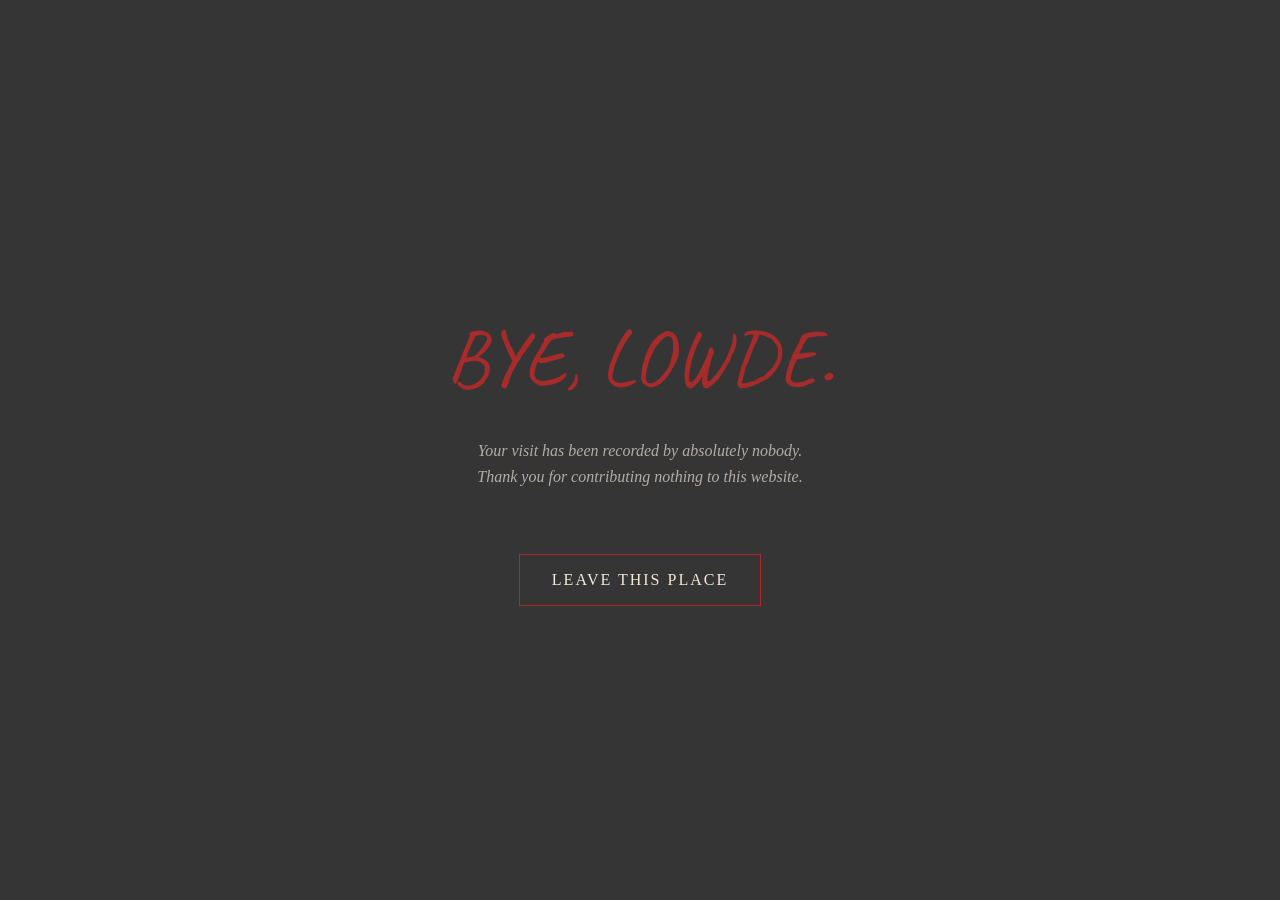
==== goodbye.html @ beee301d "all good 1" ====
<!DOCTYPE html>
<html lang="en">
<head>
    <meta charset="UTF-8">
    <meta name="viewport" content="width=device-width, initial-scale=1.0">
    <title>Goodbye | Srujan</title>
    <link href="https://fonts.googleapis.com/css2?family=Caveat:wght@600;700&family=Inter:wght@300;400;600&display=swap" rel="stylesheet">
    <link rel="stylesheet" href="style.css">
    <style>
        body {
            background-image: url('assets/images/goodbye-bg.webp');
            background-size: cover; background-position: center;
            background-color: rgba(18, 18, 18, 0.85); background-blend-mode: overlay;
            height: 100vh; display: flex; align-items: center; justify-content: center; text-align: center;
        }
        .goodbye-content { z-index: 10; padding: 2rem; max-width: 800px; }
        .goodbye-content h1 { font-family: 'Caveat', cursive; font-size: 5rem; color: #A62B2B; margin-bottom: 1rem; }
        .warning-box { display: none; margin-top: 2rem; padding: 1.5rem; border: 1px dashed #A62B2B; background: rgba(26, 26, 26, 0.8); }
    </style>
</head>
<body>
    <div id="sakura-container"></div>
    <div class="goodbye-content">
        <h1>BYE, LOWDE.</h1>
        <p class="subtitle">Your visit has been recorded by absolutely nobody.<br>Thank you for contributing nothing to this website.</p>
        <button id="leave-btn" class="vintage-btn" style="margin-top: 2rem;">LEAVE THIS PLACE</button>
        <div id="warning-box" class="warning-box">
            <p>Wait... you actually clicked it? I was hoping you'd stay and suffer with me.</p>
            <a href="index.html" class="vintage-btn mt-2" style="display: inline-block; text-decoration: none;">Take Me Back to the Misery</a>
        </div>
    </div>
    <audio id="global-audio"></audio>
    <script src="script.js"></script>
    <script>
        document.addEventListener('DOMContentLoaded', () => {
            const leaveBtn = document.getElementById('leave-btn');
            const warningBox = document.getElementById('warning-box');
            leaveBtn.addEventListener('click', () => {
                window.audioManager.play('assets/audio/audio6.mp3', leaveBtn);
                warningBox.style.display = 'block';
                leaveBtn.style.display = 'none';
            });
        });
    </script>
</body>
</html>
---- style.css ----
/* --- Variables & Reset --- */
:root {
    --bg-dark: #121212; --bg-charcoal: #1A1A1A; --text-light: #E8E0D5;
    --text-parchment: #F2EBD9; --accent-red: #A62B2B; --accent-gold: #C7A15D;
    --font-handwritten: 'Caveat', cursive; --font-serif: 'Merriweather', serif; --font-sans: 'Inter', sans-serif;
}
* { margin: 0; padding: 0; box-sizing: border-box; }

body {
    background-color: var(--bg-dark);
    background-image: url("data:image/svg+xml,%3Csvg viewBox='0 0 200 200' xmlns='http://www.w3.org/2000/svg'%3E%3Cfilter id='noiseFilter'%3E%3CfeTurbulence type='fractalNoise' baseFrequency='0.65' numOctaves='3' stitchTiles='stitch'/%3E%3C/filter%3E%3Crect width='100%25' height='100%25' filter='url(%23noiseFilter)' opacity='0.05'/%3E%3C/svg%3E");
    color: var(--text-light); font-family: var(--font-sans);
    overflow-x: hidden; line-height: 1.6; scroll-behavior: smooth;
}

h1, h2, h3 { font-weight: normal; }
.section-title { font-family: var(--font-handwritten); font-size: 3rem; color: var(--accent-gold); text-align: center; margin-bottom: 3rem; }
.subtitle { font-family: var(--font-serif); font-style: italic; color: rgba(232, 224, 213, 0.7); margin-bottom: 2rem; }

/* --- Navigation --- */
nav {
    position: fixed; top: 0; width: 100%; padding: 1rem 5%;
    display: flex; justify-content: space-between; align-items: center;
    background: rgba(18, 18, 18, 0.9); backdrop-filter: blur(10px);
    z-index: 1000; border-bottom: 1px solid rgba(232, 224, 213, 0.1);
}
.logo { font-family: var(--font-handwritten); font-size: 1.8rem; color: var(--accent-red); }
.nav-links { display: flex; list-style: none; gap: 1.5rem; }
.nav-links a { color: var(--text-light); text-decoration: none; font-size: 0.85rem; text-transform: uppercase; letter-spacing: 1px; transition: color 0.3s; }
.nav-links a:hover, .nav-links a.exit-link { color: var(--accent-red); }

.menu-toggle { display: none; cursor: pointer; flex-direction: column; gap: 5px; }
.menu-toggle span { display: block; width: 25px; height: 2px; background: var(--text-light); transition: 0.3s; }

/* --- Hero Section --- */
.hero {
    min-height: 100vh; display: flex; align-items: center; justify-content: center;
    padding: 100px 5% 50px;
    background: linear-gradient(to bottom, transparent, var(--bg-dark)), url('assets/images/hero-bg.webp');
    background-size: cover; background-position: center;
}
.hero-content { display: grid; grid-template-columns: 1fr 1fr; gap: 4rem; max-width: 1200px; align-items: center; }
.hero-image-container { position: relative; border-radius: 10px; overflow: hidden; box-shadow: 0 20px 50px rgba(0,0,0,0.5); border: 1px solid rgba(232, 224, 213, 0.2); }
.hero-image { width: 100%; height: auto; display: block; filter: sepia(0.3) contrast(1.1); }
.welcome-text { font-size: 1rem; letter-spacing: 3px; text-transform: uppercase; color: var(--accent-gold); margin-bottom: 1rem; }
.main-name { font-family: var(--font-handwritten); font-size: 5rem; line-height: 1; color: var(--text-parchment); margin-bottom: 1rem; }

.poem-box { margin-top: 2rem; padding: 1.5rem; border-left: 3px solid var(--accent-red); background: rgba(26, 26, 26, 0.7); display: flex; align-items: center; justify-content: space-between; border-radius: 4px; }
.poem { font-family: var(--font-serif); font-size: 1.1rem; font-style: italic; color: rgba(232, 224, 213, 0.9); }

/* --- Sections --- */
.section { padding: 100px 5%; }
.dark-bg { background-color: var(--bg-charcoal); }
.container { max-width: 1200px; margin: 0 auto; }
.text-center { text-align: center; }

/* --- About --- */
.about-grid { display: grid; grid-template-columns: 1fr 1fr; gap: 4rem; }
.sarcastic-list { list-style: none; margin-top: 2rem; }
.sarcastic-list li { padding: 1rem 0; border-bottom: 1px solid rgba(232, 224, 213, 0.1); font-family: var(--font-serif); }
.vintage-frame { background: rgba(232, 224, 213, 0.05); border: 1px solid rgba(232, 224, 213, 0.2); padding: 3rem; text-align: center; font-family: var(--font-handwritten); font-size: 2rem; color: var(--accent-gold); height: 100%; display: flex; align-items: center; justify-content: center; }

/* --- Talents --- */
.grid-3 { display: grid; grid-template-columns: repeat(auto-fit, minmax(300px, 1fr)); gap: 2rem; }
.card { background: rgba(232, 224, 213, 0.05); border: 1px solid rgba(232, 224, 213, 0.1); padding: 2rem; transition: transform 0.3s, border-color 0.3s; }
.card:hover { transform: translateY(-5px); border-color: var(--accent-red); }
.card h3 { color: var(--accent-red); margin-bottom: 1rem; font-family: var(--font-serif); }

/* --- Memories Gallery --- */
.gallery-grid { display: grid; grid-template-columns: repeat(auto-fit, minmax(300px, 1fr)); gap: 1.5rem; }
.gallery-item { position: relative; overflow: hidden; border: 1px solid rgba(232, 224, 213, 0.2); border-radius: 4px; }
.gallery-item img { width: 100%; height: 250px; object-fit: cover; display: block; transition: transform 0.5s; filter: sepia(0.4); }
.gallery-item:hover img { transform: scale(1.05); }
.gallery-item p { position: absolute; bottom: 0; left: 0; width: 100%; padding: 1rem; background: linear-gradient(transparent, rgba(18,18,18,0.9)); color: var(--text-parchment); font-family: var(--font-serif); font-style: italic; }

/* --- Personality --- */
.personality-card { max-width: 600px; margin: 0 auto; padding: 3rem; background: rgba(18, 18, 18, 0.8); border: 1px solid var(--accent-gold); box-shadow: inset 0 0 50px rgba(199, 161, 93, 0.1); }
.vintage-btn { background: transparent; color: var(--text-parchment); border: 1px solid var(--accent-red); padding: 1rem 2rem; font-family: var(--font-serif); font-size: 1rem; cursor: pointer; text-transform: uppercase; letter-spacing: 2px; transition: all 0.3s; }
.vintage-btn:hover { background: var(--accent-red); color: var(--text-parchment); }
.mt-2 { margin-top: 2rem; }

/* --- Full Screen Exit Video --- */
.fullscreen-video-overlay {
    position: fixed; inset: 0; background: #000; z-index: 9999;
    display: flex; align-items: center; justify-content: center;
}
.fullscreen-video { width: 100%; height: 100%; object-fit: contain; }
.close-overlay-btn {
    position: absolute; top: 20px; right: 30px; font-size: 3rem;
    background: transparent; border: none; color: var(--accent-red);
    cursor: pointer; z-index: 10000; transition: color 0.3s;
}
.close-overlay-btn:hover { color: var(--text-parchment); }
.overlay-text {
    position: absolute; bottom: 30px; left: 0; width: 100%;
    text-align: center; color: var(--accent-gold); pointer-events: none;
}

/* --- Audio Player --- */
.audio-btn { background: transparent; border: 1px solid var(--accent-gold); border-radius: 50%; width: 40px; height: 40px; display: flex; align-items: center; justify-content: center; cursor: pointer; color: var(--accent-gold); transition: all 0.3s; margin-left: 1rem; flex-shrink: 0; }
.audio-btn:hover { background: var(--accent-gold); color: var(--bg-dark); }
.audio-btn svg { width: 20px; height: 20px; }
.hidden { display: none !important; }
.audio-player { display: flex; align-items: center; justify-content: center; margin-top: 1.5rem; }
.audio-text { font-family: var(--font-serif); font-size: 0.9rem; color: var(--accent-gold); margin-left: 1rem; }

/* --- Contact --- */
.social-links { display: flex; justify-content: center; gap: 2rem; margin-top: 2rem; }
.social-icon { color: var(--text-light); text-decoration: none; font-family: var(--font-serif); border-bottom: 1px solid var(--accent-red); padding-bottom: 2px; transition: color 0.3s; }
.social-icon:hover { color: var(--accent-red); }
footer { text-align: center; padding: 2rem; border-top: 1px solid rgba(232, 224, 213, 0.1); font-size: 0.8rem; color: rgba(232, 224, 213, 0.4); }

/* --- Sakura Animation --- */
.sakura-petal { position: fixed; top: -10px; background-color: #ffb7c5; border-radius: 100% 0px 100% 0px; opacity: 0.6; pointer-events: none; z-index: 0; animation: fall linear infinite; }
@keyframes fall { 0% { transform: translateY(0) rotate(0deg) translateX(0); } 100% { transform: translateY(105vh) rotate(360deg) translateX(100px); } }

/* --- Scroll Reveal --- */
.reveal { opacity: 0; transform: translateY(30px); transition: opacity 0.8s, transform 0.8s; }
.reveal.active { opacity: 1; transform: translateY(0); }

/* --- Mobile Responsiveness --- */
@media (max-width: 900px) {
    .hero-content, .about-grid { grid-template-columns: 1fr; text-align: center; }
    .main-name { font-size: 3.5rem; }
    .poem-box { flex-direction: column; gap: 1rem; text-align: center; }
    .nav-links { position: fixed; top: 60px; right: -100%; width: 100%; height: calc(100vh - 60px); background: rgba(18, 18, 18, 0.98); flex-direction: column; align-items: center; justify-content: center; transition: right 0.4s ease; }
    .nav-links.active { right: 0; }
    .menu-toggle { display: flex; }
    body { overflow-x: hidden; }
}

@media (prefers-reduced-motion: reduce) {
    .sakura-petal { display: none; }
    .reveal { transition: none; opacity: 1; transform: none; }
    html { scroll-behavior: auto; }
}
/* --- Video Overlay Error Message --- */
.overlay-error {
    position: absolute;
    top: 50%;
    left: 50%;
    transform: translate(-50%, -50%);
    background: rgba(166, 43, 43, 0.9); /* Muted crimson */
    color: var(--text-parchment);
    padding: 2rem 3rem;
    border: 2px solid var(--text-parchment);
    border-radius: 8px;
    font-family: var(--font-serif);
    font-size: 1.2rem;
    text-align: center;
    z-index: 10001;
    box-shadow: 0 10px 30px rgba(0,0,0,0.8);
    max-width: 80%;
}
/* --- BACKGROUND MUSIC BUTTON --- */
.bgm-btn {
    background: rgba(26, 26, 26, 0.6);
    border: 1px solid var(--accent-gold);
    color: var(--accent-gold);
    border-radius: 50%;
    width: 35px;
    height: 35px;
    cursor: pointer;
    margin-left: auto;
    margin-right: 1.5rem;
    font-size: 1rem;
    display: flex;
    align-items: center;
    justify-content: center;
    transition: all 0.3s ease;
}
.bgm-btn:hover {
    background: var(--accent-gold);
    color: var(--bg-dark);
}

/* --- ABOUT SECTION REDESIGN --- */
.about-header {
    display: flex;
    justify-content: center;
    margin-bottom: 4rem;
}
.center-poem {
    width: 100%;
    max-width: 800px;
    justify-content: center;
    border-left: none;
    border-bottom: 2px solid var(--accent-red);
    border-radius: 0;
    background: rgba(18, 18, 18, 0.4);
}

/* Anime Grid */
.anime-section {
    margin-top: 2rem;
}
.anime-heading {
    font-family: var(--font-serif);
    color: var(--text-parchment);
    font-size: 1.5rem;
    margin-bottom: 2rem;
}
.anime-grid {
    display: grid;
    grid-template-columns: repeat(2, 1fr);
    gap: 1.5rem;
}

/* Anime Cards */
.anime-card {
    background: #1c1c1c;
    border-radius: 12px;
    overflow: hidden;
    box-shadow: 0 10px 30px rgba(0,0,0,0.4);
    transition: transform 0.4s ease, box-shadow 0.4s ease;
    border: 1px solid rgba(232, 224, 213, 0.05);
}
.anime-card:hover {
    transform: translateY(-8px);
    box-shadow: 0 15px 40px rgba(166, 43, 43, 0.2);
    border-color: rgba(166, 43, 43, 0.4);
}
.anime-img-wrapper {
    width: 100%;
    aspect-ratio: 3/4; /* Standard anime poster ratio */
    overflow: hidden;
}
.anime-img-wrapper img {
    width: 100%;
    height: 100%;
    object-fit: cover;
    transition: transform 0.6s ease, filter 0.6s ease;
    filter: grayscale(20%) sepia(10%);
}
.anime-card:hover .anime-img-wrapper img {
    transform: scale(1.08);
    filter: grayscale(0%) sepia(0%);
}
.anime-info {
    padding: 1.2rem;
    background: linear-gradient(to top, #151515, #1c1c1c);
}
.anime-info h4 {
    color: var(--text-parchment);
    font-size: 1.1rem;
    font-family: var(--font-sans);
    font-weight: 600;
    margin-bottom: 0.3rem;
}
.anime-info p {
    color: rgba(232, 224, 213, 0.6);
    font-size: 0.85rem;
    font-family: var(--font-serif);
    font-style: italic;
}

/* Responsive adjustments for Anime Grid */
@media (max-width: 768px) {
    .anime-grid {
        grid-template-columns: 1fr; /* 1 column on mobile */
    }
    .bgm-btn {
        margin-right: 1rem;
    }
}
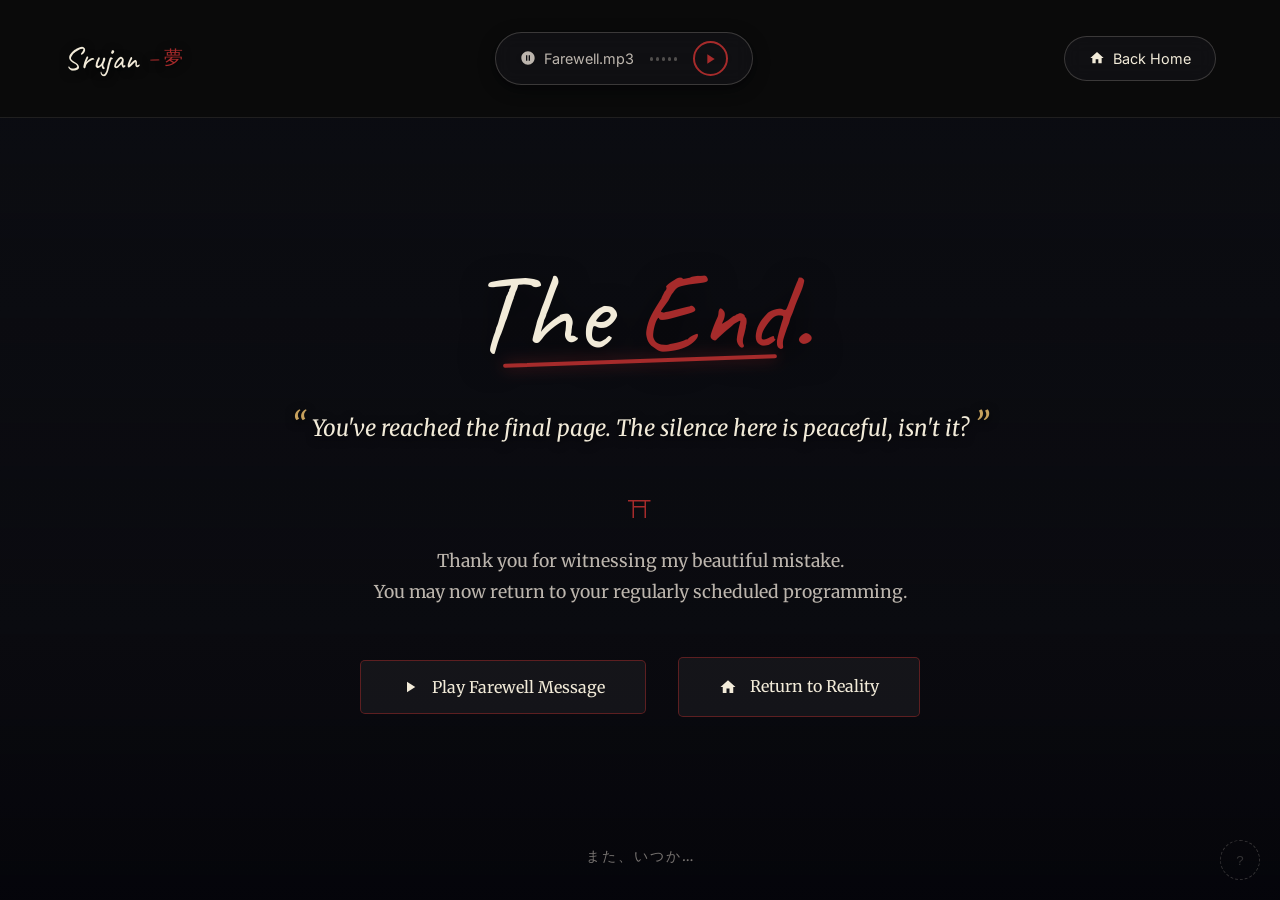
==== commit 1f0df615: "all good 2" ====
--- a/goodbye.html
+++ b/goodbye.html
@@ -3,43 +3,449 @@
 <head>
     <meta charset="UTF-8">
     <meta name="viewport" content="width=device-width, initial-scale=1.0">
-    <title>Goodbye | Srujan</title>
-    <link href="https://fonts.googleapis.com/css2?family=Caveat:wght@600;700&family=Inter:wght@300;400;600&display=swap" rel="stylesheet">
+    <title>The End | Srujan</title>
+    <link rel="preconnect" href="https://fonts.googleapis.com">
+    <link rel="preconnect" href="https://fonts.gstatic.com" crossorigin>
+    <!-- Fonts -->
+    <link href="https://fonts.googleapis.com/css2?family=Caveat:wght@600;700&family=Inter:wght@300;400;600&family=Merriweather:ital,wght@0,300;0,400;1,300&display=swap" rel="stylesheet">
     <link rel="stylesheet" href="style.css">
+    
+    <!-- PAGE SPECIFIC STYLES -->
     <style>
-        body {
-            background-image: url('assets/images/goodbye-bg.webp');
-            background-size: cover; background-position: center;
-            background-color: rgba(18, 18, 18, 0.85); background-blend-mode: overlay;
-            height: 100vh; display: flex; align-items: center; justify-content: center; text-align: center;
-        }
-        .goodbye-content { z-index: 10; padding: 2rem; max-width: 800px; }
-        .goodbye-content h1 { font-family: 'Caveat', cursive; font-size: 5rem; color: #A62B2B; margin-bottom: 1rem; }
-        .warning-box { display: none; margin-top: 2rem; padding: 1.5rem; border: 1px dashed #A62B2B; background: rgba(26, 26, 26, 0.8); }
+        /* --- Goodbye Page Layout --- */
+        .goodbye-body {
+            /* Use your landscape image here */
+            background: url('assets/images/goodbye-bg.webp') no-repeat center center/cover;
+            background-color: #0d0f14; /* Fallback dark night color */
+            height: 100vh;
+            margin: 0;
+            overflow: hidden;
+            color: var(--text-parchment);
+            display: flex;
+            flex-direction: column;
+            font-family: var(--font-sans);
+        }
+
+        /* Cinematic Dark Overlay */
+        .goodbye-body::before {
+            content: '';
+            position: absolute;
+            inset: 0;
+            background: linear-gradient(to bottom, rgba(10,10,15,0.4), rgba(10,10,15,0.8) 70%, rgba(5,5,10,0.95));
+            z-index: 1;
+            pointer-events: none;
+        }
+
+        /* --- Top Navigation --- */
+        .goodbye-nav {
+            position: relative;
+            z-index: 10;
+            display: flex;
+            justify-content: space-between;
+            align-items: center;
+            padding: 2rem 4rem;
+        }
+
+        .nav-logo {
+            font-family: var(--font-handwritten);
+            font-size: 2rem;
+            color: var(--text-parchment);
+            text-shadow: 0 2px 10px rgba(0,0,0,0.8);
+            display: flex;
+            align-items: center;
+            gap: 10px;
+        }
+        .nav-logo span { color: var(--accent-red); font-size: 1.2rem; }
+
+        /* Custom Audio Player */
+        .custom-audio-player {
+            display: flex;
+            align-items: center;
+            background: rgba(20, 20, 25, 0.6);
+            backdrop-filter: blur(10px);
+            border: 1px solid rgba(232, 224, 213, 0.2);
+            border-radius: 30px;
+            padding: 0.5rem 1.5rem;
+            gap: 1rem;
+            box-shadow: 0 4px 15px rgba(0,0,0,0.5);
+        }
+
+        .audio-info {
+            display: flex;
+            align-items: center;
+            gap: 0.5rem;
+            font-size: 0.9rem;
+            color: rgba(232, 224, 213, 0.8);
+        }
+
+        .audio-play-btn {
+            background: transparent;
+            border: 2px solid var(--accent-red);
+            color: var(--accent-red);
+            width: 35px;
+            height: 35px;
+            border-radius: 50%;
+            display: flex;
+            align-items: center;
+            justify-content: center;
+            cursor: pointer;
+            transition: all 0.3s ease;
+        }
+        .audio-play-btn:hover { background: var(--accent-red); color: white; }
+
+        /* Animated Waveform */
+        .waveform {
+            display: flex;
+            align-items: center;
+            gap: 3px;
+            height: 20px;
+        }
+        .bar {
+            width: 3px;
+            background: rgba(232, 224, 213, 0.3);
+            border-radius: 2px;
+            height: 20%;
+            transition: height 0.2s ease;
+        }
+        /* Animation triggered by JS */
+        .custom-audio-player.playing .bar {
+            animation: wave 1.2s ease-in-out infinite;
+            background: var(--accent-gold);
+        }
+        .custom-audio-player.playing .bar:nth-child(2) { animation-delay: 0.2s; }
+        .custom-audio-player.playing .bar:nth-child(3) { animation-delay: 0.4s; }
+        .custom-audio-player.playing .bar:nth-child(4) { animation-delay: 0.1s; }
+        .custom-audio-player.playing .bar:nth-child(5) { animation-delay: 0.3s; }
+
+        @keyframes wave {
+            0%, 100% { height: 20%; }
+            50% { height: 100%; }
+        }
+
+        .back-home-btn {
+            display: flex;
+            align-items: center;
+            gap: 0.5rem;
+            background: rgba(20, 20, 25, 0.6);
+            backdrop-filter: blur(10px);
+            border: 1px solid rgba(232, 224, 213, 0.2);
+            color: var(--text-parchment);
+            text-decoration: none;
+            padding: 0.6rem 1.5rem;
+            border-radius: 30px;
+            font-size: 0.9rem;
+            transition: all 0.3s ease;
+        }
+        .back-home-btn:hover { background: rgba(232, 224, 213, 0.1); border-color: var(--accent-gold); }
+
+        /* --- Main Content --- */
+        .goodbye-main {
+            position: relative;
+            z-index: 10;
+            flex: 1;
+            display: flex;
+            flex-direction: column;
+            align-items: center;
+            justify-content: center;
+            text-align: center;
+            padding: 0 20px;
+            margin-top: -5vh; /* Slight optical adjustment */
+        }
+
+        .main-title {
+            font-family: var(--font-handwritten);
+            font-size: 7rem;
+            line-height: 1;
+            margin-bottom: 2rem;
+            position: relative;
+            text-shadow: 0 10px 30px rgba(0,0,0,0.8);
+        }
+        .main-title .white { color: var(--text-parchment); }
+        .main-title .red { color: var(--accent-red); }
+        
+        /* Red stroke underline */
+        .main-title::after {
+            content: '';
+            position: absolute;
+            bottom: 5px;
+            left: 10%;
+            width: 80%;
+            height: 4px;
+            background: var(--accent-red);
+            border-radius: 2px;
+            transform: rotate(-2deg);
+            box-shadow: 0 0 15px rgba(166, 43, 43, 0.6);
+        }
+
+        .quote-text {
+            font-family: var(--font-serif);
+            font-size: 1.4rem;
+            color: var(--text-parchment);
+            max-width: 800px;
+            line-height: 1.6;
+            margin-bottom: 1.5rem;
+            font-style: italic;
+            text-shadow: 0 2px 10px rgba(0,0,0,0.9);
+        }
+
+        .torii-divider {
+            color: var(--accent-red);
+            font-size: 1.5rem;
+            margin: 1rem 0;
+            opacity: 0.8;
+        }
+
+        .sub-message {
+            font-family: var(--font-serif);
+            font-size: 1.1rem;
+            color: rgba(232, 224, 213, 0.8);
+            max-width: 700px;
+            line-height: 1.8;
+            margin-bottom: 3rem;
+        }
+
+        /* --- Buttons --- */
+        .action-buttons {
+            display: flex;
+            gap: 2rem;
+            align-items: center;
+        }
+
+        .cinematic-btn {
+            background: rgba(26, 26, 30, 0.7);
+            border: 1px solid rgba(166, 43, 43, 0.5);
+            color: var(--text-parchment);
+            padding: 1rem 2.5rem;
+            border-radius: 5px;
+            font-family: var(--font-serif);
+            font-size: 1rem;
+            cursor: pointer;
+            text-decoration: none;
+            display: flex;
+            align-items: center;
+            gap: 0.8rem;
+            transition: all 0.4s cubic-bezier(0.175, 0.885, 0.32, 1.275);
+            position: relative;
+            overflow: hidden;
+        }
+        
+        /* Glow effect on hover */
+        .cinematic-btn::before {
+            content: '';
+            position: absolute;
+            inset: 0;
+            background: linear-gradient(45deg, transparent, rgba(166, 43, 43, 0.3), transparent);
+            transform: translateX(-100%);
+            transition: transform 0.5s ease;
+        }
+        .cinematic-btn:hover { 
+            border-color: var(--accent-red); 
+            box-shadow: 0 0 20px rgba(166, 43, 43, 0.4);
+            transform: translateY(-2px);
+        }
+        .cinematic-btn:hover::before { transform: translateX(100%); }
+
+        .bottom-text {
+            position: absolute;
+            bottom: 2rem;
+            font-family: var(--font-serif);
+            font-size: 0.9rem;
+            color: rgba(232, 224, 213, 0.5);
+            letter-spacing: 2px;
+            z-index: 10;
+        }
+
+        /* Secret Button remains fixed */
+        .secret-corner-btn { position: fixed; bottom: 20px; right: 20px; width: 40px; height: 40px; border-radius: 50%; background: transparent; border: 1px dashed rgba(232, 224, 213, 0.2); color: rgba(232, 224, 213, 0.2); cursor: pointer; z-index: 100; transition: all 0.3s; }
+        .secret-corner-btn:hover { color: var(--accent-red); border-color: var(--accent-red); transform: scale(1.1) rotate(10deg); }
+
+        /* --- Animations & Parallax --- */
+        .fade-up { opacity: 0; transform: translateY(30px); animation: fadeUpAnim 1s forwards; }
+        .delay-1 { animation-delay: 0.5s; }
+        .delay-2 { animation-delay: 1s; }
+        .delay-3 { animation-delay: 1.5s; }
+        .delay-4 { animation-delay: 2s; }
+
+        @keyframes fadeUpAnim {
+            to { opacity: 1; transform: translateY(0); }
+        }
+
+        /* Mobile Responsiveness */
+        @media (max-width: 768px) {
+            .goodbye-nav { padding: 1rem; flex-direction: column; gap: 1rem; }
+            .nav-logo { font-size: 1.5rem; }
+            .custom-audio-player { width: 100%; justify-content: space-between; }
+            .back-home-btn { display: none; /* Hide on mobile to save space, or put in hamburger */ }
+            
+            .main-title { font-size: 4.5rem; }
+            .quote-text { font-size: 1.1rem; }
+            .sub-message { font-size: 0.95rem; }
+            
+            .action-buttons { flex-direction: column; width: 100%; gap: 1rem; }
+            .cinematic-btn { width: 100%; justify-content: center; }
+        }
     </style>
 </head>
-<body>
+<body class="goodbye-body">
+
     <div id="sakura-container"></div>
-    <div class="goodbye-content">
-        <h1>BYE, LOWDE.</h1>
-        <p class="subtitle">Your visit has been recorded by absolutely nobody.<br>Thank you for contributing nothing to this website.</p>
-        <button id="leave-btn" class="vintage-btn" style="margin-top: 2rem;">LEAVE THIS PLACE</button>
-        <div id="warning-box" class="warning-box">
-            <p>Wait... you actually clicked it? I was hoping you'd stay and suffer with me.</p>
-            <a href="index.html" class="vintage-btn mt-2" style="display: inline-block; text-decoration: none;">Take Me Back to the Misery</a>
+
+    <!-- SECRET VIDEO OVERLAY -->
+    <div id="video-overlay" class="fullscreen-video-overlay hidden">
+        <button id="close-video-overlay" class="close-overlay-btn">&times;</button>
+        <video id="fullscreen-video" class="fullscreen-video" playsinline></video>
+    </div>
+
+    <!-- TOP NAVIGATION -->
+    <nav class="goodbye-nav">
+        <div class="nav-logo">Srujan <span>— 夢</span></div>
+        
+        <!-- Custom Audio Player -->
+        <div class="custom-audio-player" id="audio-player-ui">
+            <div class="audio-info">
+                <svg width="16" height="16" viewBox="0 0 24 24" fill="currentColor"><path d="M12 2C6.48 2 2 6.48 2 12s4.48 10 10 10 10-4.48 10-10S17.52 2 12 2zm-1 14H9V8h2v8zm4 0h-2V8h2v8z"/></svg>
+                <span>Farewell.mp3</span>
+            </div>
+            <div class="waveform">
+                <div class="bar"></div><div class="bar"></div><div class="bar"></div><div class="bar"></div><div class="bar"></div>
+            </div>
+            <button class="audio-play-btn" id="custom-play-btn">
+                <svg class="icon-play" viewBox="0 0 24 24" fill="currentColor" width="16" height="16"><path d="M8 5v14l11-7z"/></svg>
+                <svg class="icon-pause hidden" viewBox="0 0 24 24" fill="currentColor" width="16" height="16"><path d="M6 19h4V5H6v14zm8-14v14h4V5h-4z"/></svg>
+            </button>
         </div>
-    </div>
+
+        <a href="index.html" class="back-home-btn">
+            <svg width="16" height="16" viewBox="0 0 24 24" fill="currentColor"><path d="M10 20v-6h4v6h5v-8h3L12 3 2 12h3v8z"/></svg>
+            Back Home
+        </a>
+    </nav>
+
+    <!-- MAIN CONTENT -->
+    <main class="goodbye-main">
+        <h1 class="main-title fade-up"><span class="white">The</span> <span class="red">End.</span></h1>
+        
+        <p class="quote-text fade-up delay-1">
+            <span style="font-size: 2rem; color: var(--accent-gold);">“</span> 
+            You've reached the final page. The silence here is peaceful, isn't it? 
+            <span style="font-size: 2rem; color: var(--accent-gold);">”</span>
+        </p>
+
+        <div class="torii-divider fade-up delay-2">⛩</div>
+
+        <p class="sub-message fade-up delay-2">
+            Thank you for witnessing my beautiful mistake.<br>You may now return to your regularly scheduled programming.
+        </p>
+
+        <div class="action-buttons fade-up delay-3">
+            <button id="play-farewell" class="cinematic-btn">
+                <svg width="18" height="18" viewBox="0 0 24 24" fill="currentColor"><path d="M8 5v14l11-7z"/></svg>
+                Play Farewell Message
+            </button>
+            <a href="index.html" class="cinematic-btn">
+                <svg width="18" height="18" viewBox="0 0 24 24" fill="currentColor"><path d="M10 20v-6h4v6h5v-8h3L12 3 2 12h3v8z"/></svg>
+                Return to Reality
+            </a>
+        </div>
+    </main>
+
+    <p class="bottom-text fade-up delay-4">また、いつか…</p>
+    
+    <button id="secret-btn" class="secret-corner-btn" title="Do not click this.">?</button>
+
     <audio id="global-audio"></audio>
-    <script src="script.js"></script>
+    
+    <!-- Page Specific Logic -->
     <script>
         document.addEventListener('DOMContentLoaded', () => {
-            const leaveBtn = document.getElementById('leave-btn');
-            const warningBox = document.getElementById('warning-box');
-            leaveBtn.addEventListener('click', () => {
-                window.audioManager.play('assets/audio/audio6.mp3', leaveBtn);
-                warningBox.style.display = 'block';
-                leaveBtn.style.display = 'none';
+            // 1. Audio Player Logic
+            const playBtn = document.getElementById('play-farewell');
+            const customPlayBtn = document.getElementById('custom-play-btn');
+            const audioPlayerUI = document.getElementById('audio-player-ui');
+            const globalAudio = document.getElementById('global-audio');
+            const audioSrc = 'assets/audio/goodbye.mp3';
+
+            function toggleAudio() {
+                if (globalAudio.paused) {
+                    globalAudio.src = audioSrc;
+                    globalAudio.play().then(() => {
+                        audioPlayerUI.classList.add('playing');
+                        updateIcons(true);
+                    }).catch(err => {
+                        console.warn("Audio file missing or blocked:", err);
+                        alert("Farewell audio is missing. Imagine a sad violin playing instead.");
+                    });
+                } else {
+                    globalAudio.pause();
+                    audioPlayerUI.classList.remove('playing');
+                    updateIcons(false);
+                }
+            }
+
+            function updateIcons(isPlaying) {
+                const playIcons = document.querySelectorAll('.icon-play');
+                const pauseIcons = document.querySelectorAll('.icon-pause');
+                
+                playIcons.forEach(icon => icon.classList.toggle('hidden', isPlaying));
+                pauseIcons.forEach(icon => icon.classList.toggle('hidden', !isPlaying));
+            }
+
+            // Attach to both buttons
+            if(playBtn) playBtn.addEventListener('click', toggleAudio);
+            if(customPlayBtn) customPlayBtn.addEventListener('click', toggleAudio);
+
+            // Reset UI when audio ends
+            globalAudio.addEventListener('ended', () => {
+                audioPlayerUI.classList.remove('playing');
+                updateIcons(false);
             });
+
+            // 2. Secret Video Button Logic
+            const secretBtn = document.getElementById('secret-btn');
+            const videoOverlay = document.getElementById('video-overlay');
+            const fullscreenVideo = document.getElementById('fullscreen-video');
+            const closeVideoBtn = document.getElementById('close-video-overlay');
+
+            if (secretBtn) {
+                secretBtn.addEventListener('click', () => {
+                    videoOverlay.classList.remove('hidden');
+                    fullscreenVideo.src = 'assets/videos/video_secret.mp4';
+                    fullscreenVideo.controls = false; // NO CONTROLS as requested
+                    fullscreenVideo.currentTime = 0;
+                    fullscreenVideo.play().catch(e => {
+                        console.warn("Secret video missing:", e);
+                        videoOverlay.classList.add('hidden');
+                    });
+                });
+            }
+
+            if (closeVideoBtn) {
+                closeVideoBtn.addEventListener('click', () => {
+                    videoOverlay.classList.add('hidden');
+                    fullscreenVideo.pause();
+                });
+            }
+
+            // 3. Generate Sakura Petals
+            const container = document.getElementById('sakura-container');
+            if (container && !window.matchMedia('(prefers-reduced-motion: reduce)').matches) {
+                const petalCount = window.innerWidth < 768 ? 15 : 30;
+                for (let i = 0; i < petalCount; i++) {
+                    const petal = document.createElement('div');
+                    petal.classList.add('sakura-petal');
+                    const size = Math.random() * 12 + 6;
+                    petal.style.width = `${size}px`;
+                    petal.style.height = `${size}px`;
+                    petal.style.left = `${Math.random() * 100}vw`;
+                    petal.style.animationDuration = `${Math.random() * 8 + 6}s`;
+                    petal.style.animationDelay = `-${Math.random() * 10}s`;
+                    petal.style.transform = `rotate(${Math.random() * 360}deg)`;
+                    petal.style.animationName = 'fall';
+                    petal.style.animationTimingFunction = 'linear';
+                    petal.style.animationIterationCount = 'infinite';
+                    container.appendChild(petal);
+                }
+            }
         });
     </script>
 </body>
--- a/style.css
+++ b/style.css
@@ -1,6 +1,6 @@
 /* --- Variables & Reset --- */
 :root {
-    --bg-dark: #121212; --bg-charcoal: #1A1A1A; --text-light: #E8E0D5;
+    --bg-dark: #0a0a0a; --bg-charcoal: #141414; --text-light: #E8E0D5;
     --text-parchment: #F2EBD9; --accent-red: #A62B2B; --accent-gold: #C7A15D;
     --font-handwritten: 'Caveat', cursive; --font-serif: 'Merriweather', serif; --font-sans: 'Inter', sans-serif;
 }
@@ -14,39 +14,59 @@
 }
 
 h1, h2, h3 { font-weight: normal; }
-.section-title { font-family: var(--font-handwritten); font-size: 3rem; color: var(--accent-gold); text-align: center; margin-bottom: 3rem; }
-.subtitle { font-family: var(--font-serif); font-style: italic; color: rgba(232, 224, 213, 0.7); margin-bottom: 2rem; }
+.section-title { font-family: var(--font-handwritten); font-size: 3rem; color: var(--accent-gold); text-align: center; margin-bottom: 2rem; }
+.sub-heading { font-family: var(--font-sans); font-size: 1.2rem; color: var(--accent-red); text-transform: uppercase; letter-spacing: 3px; margin-bottom: 1.5rem; font-weight: 600; }
+.subtitle { font-family: var(--font-serif); font-style: italic; color: rgba(232, 224, 213, 0.7); margin-bottom: 2rem; font-size: 1.1rem; }
+.mt-4 { margin-top: 4rem; }
 
 /* --- Navigation --- */
-nav {
-    position: fixed; top: 0; width: 100%; padding: 1rem 5%;
-    display: flex; justify-content: space-between; align-items: center;
-    background: rgba(18, 18, 18, 0.9); backdrop-filter: blur(10px);
-    z-index: 1000; border-bottom: 1px solid rgba(232, 224, 213, 0.1);
-}
+nav { position: fixed; top: 0; width: 100%; padding: 1rem 5%; display: flex; justify-content: space-between; align-items: center; background: rgba(10, 10, 10, 0.9); backdrop-filter: blur(15px); z-index: 1000; border-bottom: 1px solid rgba(232, 224, 213, 0.1); }
 .logo { font-family: var(--font-handwritten); font-size: 1.8rem; color: var(--accent-red); }
-.nav-links { display: flex; list-style: none; gap: 1.5rem; }
+.nav-links { display: flex; list-style: none; gap: 1.5rem; align-items: center; }
 .nav-links a { color: var(--text-light); text-decoration: none; font-size: 0.85rem; text-transform: uppercase; letter-spacing: 1px; transition: color 0.3s; }
 .nav-links a:hover, .nav-links a.exit-link { color: var(--accent-red); }
+.exit-nav-item { display: flex; align-items: center; gap: 0.5rem; }
 
 .menu-toggle { display: none; cursor: pointer; flex-direction: column; gap: 5px; }
 .menu-toggle span { display: block; width: 25px; height: 2px; background: var(--text-light); transition: 0.3s; }
 
+/* BGM Toggle */
+.bgm-btn { background: rgba(26, 26, 26, 0.6); border: 1px solid var(--accent-gold); color: var(--accent-gold); border-radius: 50%; width: 35px; height: 35px; cursor: pointer; margin-left: auto; margin-right: 1.5rem; font-size: 1rem; display: flex; align-items: center; justify-content: center; transition: all 0.3s; z-index: 10;}
+.bgm-btn:hover { background: var(--accent-gold); color: var(--bg-dark); }
+
+/* --- Advanced Animations --- */
+@keyframes float {
+    0% { transform: translateY(0px); }
+    50% { transform: translateY(-10px); }
+    100% { transform: translateY(0px); }
+}
+.float-anim { animation: float 6s ease-in-out infinite; }
+
+@keyframes shimmer {
+    0% { background-position: -200% center; }
+    100% { background-position: 200% center; }
+}
+.shimmer-text {
+    background: linear-gradient(90deg, var(--text-parchment) 0%, var(--accent-gold) 50%, var(--text-parchment) 100%);
+    background-size: 200% auto;
+    color: transparent;
+    -webkit-background-clip: text;
+    background-clip: text;
+    animation: shimmer 5s linear infinite;
+}
+
 /* --- Hero Section --- */
-.hero {
-    min-height: 100vh; display: flex; align-items: center; justify-content: center;
-    padding: 100px 5% 50px;
-    background: linear-gradient(to bottom, transparent, var(--bg-dark)), url('assets/images/hero-bg.webp');
-    background-size: cover; background-position: center;
-}
-.hero-content { display: grid; grid-template-columns: 1fr 1fr; gap: 4rem; max-width: 1200px; align-items: center; }
-.hero-image-container { position: relative; border-radius: 10px; overflow: hidden; box-shadow: 0 20px 50px rgba(0,0,0,0.5); border: 1px solid rgba(232, 224, 213, 0.2); }
-.hero-image { width: 100%; height: auto; display: block; filter: sepia(0.3) contrast(1.1); }
-.welcome-text { font-size: 1rem; letter-spacing: 3px; text-transform: uppercase; color: var(--accent-gold); margin-bottom: 1rem; }
-.main-name { font-family: var(--font-handwritten); font-size: 5rem; line-height: 1; color: var(--text-parchment); margin-bottom: 1rem; }
+.hero { min-height: 100vh; display: flex; align-items: center; justify-content: center; padding: 120px 5% 50px; background: linear-gradient(to bottom, rgba(10,10,10,0.8), var(--bg-dark)), url('assets/images/hero-bg.webp'); background-size: cover; background-position: center; position: relative; }
+.hero-content { display: grid; grid-template-columns: 1fr 1fr; gap: 4rem; max-width: 1200px; align-items: center; z-index: 2; }
+.hero-image-container { position: relative; border-radius: 15px; overflow: hidden; box-shadow: 0 20px 50px rgba(0,0,0,0.8); border: 1px solid rgba(199, 161, 93, 0.3); cursor: pointer; aspect-ratio: 4/5; max-width: 400px; margin: 0 auto;}
+.hero-image { width: 100%; height: 100%; object-fit: cover; transition: transform 0.5s ease; filter: sepia(0.2) contrast(1.1); }
+.hero-image-container:hover .hero-image { transform: scale(1.05); }
+.image-overlay-glow { position: absolute; inset: 0; box-shadow: inset 0 0 50px rgba(166, 43, 43, 0.3); pointer-events: none; }
+.welcome-text { font-size: 0.9rem; letter-spacing: 4px; text-transform: uppercase; color: var(--accent-gold); margin-bottom: 1rem; font-weight: 600; }
+.main-name { font-family: var(--font-handwritten); font-size: 5rem; line-height: 1; margin-bottom: 1rem; }
 
-.poem-box { margin-top: 2rem; padding: 1.5rem; border-left: 3px solid var(--accent-red); background: rgba(26, 26, 26, 0.7); display: flex; align-items: center; justify-content: space-between; border-radius: 4px; }
-.poem { font-family: var(--font-serif); font-size: 1.1rem; font-style: italic; color: rgba(232, 224, 213, 0.9); }
+.cinematic-quote-box { margin-top: 2rem; padding: 2rem; background: linear-gradient(135deg, rgba(26,26,26,0.9), rgba(10,10,10,0.9)); border-left: 3px solid var(--accent-red); border-radius: 4px; box-shadow: 0 10px 30px rgba(0,0,0,0.5); display: flex; align-items: center; justify-content: space-between; gap: 1.5rem; }
+.quote-text { font-family: var(--font-serif); font-size: 1.2rem; font-style: italic; color: var(--text-parchment); line-height: 1.8; }
 
 /* --- Sections --- */
 .section { padding: 100px 5%; }
@@ -54,212 +74,96 @@
 .container { max-width: 1200px; margin: 0 auto; }
 .text-center { text-align: center; }
 
-/* --- About --- */
-.about-grid { display: grid; grid-template-columns: 1fr 1fr; gap: 4rem; }
-.sarcastic-list { list-style: none; margin-top: 2rem; }
-.sarcastic-list li { padding: 1rem 0; border-bottom: 1px solid rgba(232, 224, 213, 0.1); font-family: var(--font-serif); }
-.vintage-frame { background: rgba(232, 224, 213, 0.05); border: 1px solid rgba(232, 224, 213, 0.2); padding: 3rem; text-align: center; font-family: var(--font-handwritten); font-size: 2rem; color: var(--accent-gold); height: 100%; display: flex; align-items: center; justify-content: center; }
+/* --- About / Rumors --- */
+.about-header { display: flex; justify-content: center; margin-bottom: 2rem; }
+.center-poem { width: 100%; max-width: 800px; justify-content: center; border-left: none; border-bottom: 2px solid var(--accent-red); border-radius: 0; background: rgba(10, 10, 10, 0.6); padding: 2rem; display: flex; align-items: center; gap: 2rem;}
+.poem { font-family: var(--font-serif); font-size: 1.2rem; font-style: italic; color: rgba(232, 224, 213, 0.9); text-align: center; }
 
-/* --- Talents --- */
-.grid-3 { display: grid; grid-template-columns: repeat(auto-fit, minmax(300px, 1fr)); gap: 2rem; }
-.card { background: rgba(232, 224, 213, 0.05); border: 1px solid rgba(232, 224, 213, 0.1); padding: 2rem; transition: transform 0.3s, border-color 0.3s; }
-.card:hover { transform: translateY(-5px); border-color: var(--accent-red); }
-.card h3 { color: var(--accent-red); margin-bottom: 1rem; font-family: var(--font-serif); }
-
-/* --- Memories Gallery --- */
-.gallery-grid { display: grid; grid-template-columns: repeat(auto-fit, minmax(300px, 1fr)); gap: 1.5rem; }
-.gallery-item { position: relative; overflow: hidden; border: 1px solid rgba(232, 224, 213, 0.2); border-radius: 4px; }
-.gallery-item img { width: 100%; height: 250px; object-fit: cover; display: block; transition: transform 0.5s; filter: sepia(0.4); }
-.gallery-item:hover img { transform: scale(1.05); }
-.gallery-item p { position: absolute; bottom: 0; left: 0; width: 100%; padding: 1rem; background: linear-gradient(transparent, rgba(18,18,18,0.9)); color: var(--text-parchment); font-family: var(--font-serif); font-style: italic; }
+/* --- Anime Collection --- */
+.anime-collection { margin-top: 1rem; }
+.anime-grid { display: grid; grid-template-columns: repeat(4, 1fr); gap: 1.5rem; }
+.anime-card { background: #1c1c1c; border-radius: 8px; overflow: hidden; transition: transform 0.4s ease, box-shadow 0.4s ease; border: 1px solid rgba(232, 224, 213, 0.05); text-align: center; cursor: pointer; position: relative; }
+.anime-card:hover { transform: translateY(-8px); box-shadow: 0 15px 30px rgba(166, 43, 43, 0.3); border-color: rgba(166, 43, 43, 0.6); }
+.anime-img-wrapper { width: 100%; aspect-ratio: 3/4; overflow: hidden; position: relative; }
+.anime-img-wrapper img { width: 100%; height: 100%; object-fit: cover; transition: transform 0.6s ease, filter 0.6s ease; filter: grayscale(40%) sepia(20%); }
+.anime-card:hover .anime-img-wrapper img { transform: scale(1.08); filter: grayscale(0%) sepia(0%); }
+.anime-hover-overlay { position: absolute; inset: 0; background: rgba(10,10,10,0.7); display: flex; align-items: center; justify-content: center; opacity: 0; transition: opacity 0.3s; color: var(--accent-gold); font-size: 0.9rem; letter-spacing: 1px; text-transform: uppercase; }
+.anime-card:hover .anime-hover-overlay { opacity: 1; }
+.anime-card h4 { padding: 1rem 0.5rem; color: var(--text-parchment); font-size: 0.95rem; font-family: var(--font-sans); font-weight: 600; }
 
 /* --- Personality --- */
-.personality-card { max-width: 600px; margin: 0 auto; padding: 3rem; background: rgba(18, 18, 18, 0.8); border: 1px solid var(--accent-gold); box-shadow: inset 0 0 50px rgba(199, 161, 93, 0.1); }
+.personality-card { max-width: 600px; margin: 0 auto; padding: 3rem; background: rgba(10, 10, 10, 0.8); border: 1px solid var(--accent-gold); box-shadow: inset 0 0 50px rgba(199, 161, 93, 0.1); }
 .vintage-btn { background: transparent; color: var(--text-parchment); border: 1px solid var(--accent-red); padding: 1rem 2rem; font-family: var(--font-serif); font-size: 1rem; cursor: pointer; text-transform: uppercase; letter-spacing: 2px; transition: all 0.3s; }
 .vintage-btn:hover { background: var(--accent-red); color: var(--text-parchment); }
 .mt-2 { margin-top: 2rem; }
 
-/* --- Full Screen Exit Video --- */
-.fullscreen-video-overlay {
-    position: fixed; inset: 0; background: #000; z-index: 9999;
-    display: flex; align-items: center; justify-content: center;
-}
-.fullscreen-video { width: 100%; height: 100%; object-fit: contain; }
-.close-overlay-btn {
-    position: absolute; top: 20px; right: 30px; font-size: 3rem;
-    background: transparent; border: none; color: var(--accent-red);
-    cursor: pointer; z-index: 10000; transition: color 0.3s;
-}
-.close-overlay-btn:hover { color: var(--text-parchment); }
-.overlay-text {
-    position: absolute; bottom: 30px; left: 0; width: 100%;
-    text-align: center; color: var(--accent-gold); pointer-events: none;
-}
-
 /* --- Audio Player --- */
-.audio-btn { background: transparent; border: 1px solid var(--accent-gold); border-radius: 50%; width: 40px; height: 40px; display: flex; align-items: center; justify-content: center; cursor: pointer; color: var(--accent-gold); transition: all 0.3s; margin-left: 1rem; flex-shrink: 0; }
+.audio-btn { background: transparent; border: 1px solid var(--accent-gold); border-radius: 50%; width: 40px; height: 40px; display: flex; align-items: center; justify-content: center; cursor: pointer; color: var(--accent-gold); transition: all 0.3s; flex-shrink: 0; }
 .audio-btn:hover { background: var(--accent-gold); color: var(--bg-dark); }
 .audio-btn svg { width: 20px; height: 20px; }
+.audio-btn-small { background: transparent; border: none; color: var(--accent-gold); cursor: pointer; display: flex; align-items: center; }
+.audio-btn-small svg { width: 18px; height: 18px; }
+.audio-btn-small:hover { color: var(--accent-red); }
 .hidden { display: none !important; }
-.audio-player { display: flex; align-items: center; justify-content: center; margin-top: 1.5rem; }
-.audio-text { font-family: var(--font-serif); font-size: 0.9rem; color: var(--accent-gold); margin-left: 1rem; }
+.audio-player { display: flex; align-items: center; justify-content: center; margin-top: 1.5rem; gap: 1rem; }
+.audio-text { font-family: var(--font-serif); font-size: 0.9rem; color: var(--accent-gold); }
 
 /* --- Contact --- */
 .social-links { display: flex; justify-content: center; gap: 2rem; margin-top: 2rem; }
-.social-icon { color: var(--text-light); text-decoration: none; font-family: var(--font-serif); border-bottom: 1px solid var(--accent-red); padding-bottom: 2px; transition: color 0.3s; }
+.social-icon { color: var(--text-light); text-decoration: none; font-family: var(--font-serif); border-bottom: 1px solid var(--accent-red); padding-bottom: 2px; transition: color 0.3s; font-size: 1.2rem;}
 .social-icon:hover { color: var(--accent-red); }
 footer { text-align: center; padding: 2rem; border-top: 1px solid rgba(232, 224, 213, 0.1); font-size: 0.8rem; color: rgba(232, 224, 213, 0.4); }
 
+/* --- Fullscreen Video Overlay --- */
+.fullscreen-video-overlay { position: fixed; inset: 0; background: #000; z-index: 9999; display: flex; align-items: center; justify-content: center; }
+.fullscreen-video { width: 100%; height: 100%; object-fit: contain; }
+.close-overlay-btn { position: absolute; top: 20px; right: 30px; font-size: 3rem; background: transparent; border: none; color: var(--accent-red); cursor: pointer; z-index: 10000; transition: color 0.3s; }
+.close-overlay-btn:hover { color: var(--text-parchment); }
+
 /* --- Sakura Animation --- */
-.sakura-petal { position: fixed; top: -10px; background-color: #ffb7c5; border-radius: 100% 0px 100% 0px; opacity: 0.6; pointer-events: none; z-index: 0; animation: fall linear infinite; }
-@keyframes fall { 0% { transform: translateY(0) rotate(0deg) translateX(0); } 100% { transform: translateY(105vh) rotate(360deg) translateX(100px); } }
+.sakura-petal { position: fixed; top: -20px; background-color: #ffb7c5; border-radius: 100% 0px 100% 0px; opacity: 0.7; pointer-events: none; z-index: 0; box-shadow: 0 0 5px rgba(255, 183, 197, 0.4); }
+@keyframes fall { 0% { transform: translateY(0) rotate(0deg) translateX(0); opacity: 0; } 10% { opacity: 0.8; } 90% { opacity: 0.8; } 100% { transform: translateY(105vh) rotate(720deg) translateX(150px); opacity: 0; } }
 
 /* --- Scroll Reveal --- */
 .reveal { opacity: 0; transform: translateY(30px); transition: opacity 0.8s, transform 0.8s; }
 .reveal.active { opacity: 1; transform: translateY(0); }
 
-/* --- Mobile Responsiveness --- */
+/* --- Goodbye Page Specifics --- */
+.goodbye-body { background-image: url('assets/images/goodbye-bg.webp'); background-size: cover; background-position: center; background-color: rgba(10, 10, 10, 0.85); background-blend-mode: multiply; height: 100vh; display: flex; align-items: center; justify-content: center; text-align: center; overflow: hidden; }
+.farewell-container { z-index: 10; padding: 3rem; max-width: 800px; background: linear-gradient(to bottom, rgba(20,20,20,0.8), rgba(10,10,10,0.9)); border: 1px solid rgba(232, 224, 213, 0.15); border-radius: 10px; box-shadow: 0 20px 50px rgba(0,0,0,0.8); backdrop-filter: blur(5px); animation: fadeIn 1.5s ease-out; }
+@keyframes fadeIn { from { opacity: 0; transform: translateY(20px); } to { opacity: 1; transform: translateY(0); } }
+.farewell-title { font-family: var(--font-handwritten); font-size: 4.5rem; color: var(--accent-red); margin-bottom: 1rem; text-shadow: 0 4px 15px rgba(166, 43, 43, 0.5); }
+.farewell-text { font-family: var(--font-serif); font-size: 1.2rem; color: var(--text-parchment); line-height: 1.8; margin-bottom: 3rem; font-style: italic; }
+.btn-group { display: flex; flex-direction: column; gap: 1rem; align-items: center; }
+.secret-corner-btn { position: fixed; bottom: 20px; right: 20px; width: 40px; height: 40px; border-radius: 50%; background: transparent; border: 1px dashed rgba(232, 224, 213, 0.2); color: rgba(232, 224, 213, 0.2); cursor: pointer; z-index: 100; transition: all 0.3s; }
+.secret-corner-btn:hover { color: var(--accent-red); border-color: var(--accent-red); transform: scale(1.1) rotate(10deg); }
+
+/* --- Mobile Responsiveness (Huge Overhaul) --- */
 @media (max-width: 900px) {
-    .hero-content, .about-grid { grid-template-columns: 1fr; text-align: center; }
+    .hero { padding-top: 100px; }
+    .hero-content { grid-template-columns: 1fr; text-align: center; gap: 2rem; }
+    .hero-image-container { max-width: 280px; aspect-ratio: 1/1; border-radius: 50%; } /* Circle on mobile */
     .main-name { font-size: 3.5rem; }
-    .poem-box { flex-direction: column; gap: 1rem; text-align: center; }
-    .nav-links { position: fixed; top: 60px; right: -100%; width: 100%; height: calc(100vh - 60px); background: rgba(18, 18, 18, 0.98); flex-direction: column; align-items: center; justify-content: center; transition: right 0.4s ease; }
+    .cinematic-quote-box { flex-direction: column; text-align: center; padding: 1.5rem; }
+    .center-poem { flex-direction: column; gap: 1rem; }
+    
+    .anime-grid { grid-template-columns: repeat(2, 1fr); gap: 1rem; }
+    .anime-card h4 { font-size: 0.85rem; }
+    
+    .nav-links { position: fixed; top: 0; right: -100%; width: 100%; height: 100vh; background: rgba(10, 10, 10, 0.98); flex-direction: column; align-items: center; justify-content: center; transition: right 0.4s ease; z-index: 999; }
     .nav-links.active { right: 0; }
-    .menu-toggle { display: flex; }
-    body { overflow-x: hidden; }
+    .menu-toggle { display: flex; z-index: 1000; }
+    .bgm-btn { margin-right: 1.5rem; }
+    .exit-nav-item { flex-direction: column; gap: 1rem; }
+    
+    .farewell-title { font-size: 3rem; }
+    .farewell-container { padding: 2rem; width: 90%; }
 }
 
 @media (prefers-reduced-motion: reduce) {
     .sakura-petal { display: none; }
     .reveal { transition: none; opacity: 1; transform: none; }
+    .float-anim { animation: none; }
+    .shimmer-text { animation: none; color: var(--text-parchment); background: none; -webkit-text-fill-color: initial;}
     html { scroll-behavior: auto; }
-}
-/* --- Video Overlay Error Message --- */
-.overlay-error {
-    position: absolute;
-    top: 50%;
-    left: 50%;
-    transform: translate(-50%, -50%);
-    background: rgba(166, 43, 43, 0.9); /* Muted crimson */
-    color: var(--text-parchment);
-    padding: 2rem 3rem;
-    border: 2px solid var(--text-parchment);
-    border-radius: 8px;
-    font-family: var(--font-serif);
-    font-size: 1.2rem;
-    text-align: center;
-    z-index: 10001;
-    box-shadow: 0 10px 30px rgba(0,0,0,0.8);
-    max-width: 80%;
-}
-/* --- BACKGROUND MUSIC BUTTON --- */
-.bgm-btn {
-    background: rgba(26, 26, 26, 0.6);
-    border: 1px solid var(--accent-gold);
-    color: var(--accent-gold);
-    border-radius: 50%;
-    width: 35px;
-    height: 35px;
-    cursor: pointer;
-    margin-left: auto;
-    margin-right: 1.5rem;
-    font-size: 1rem;
-    display: flex;
-    align-items: center;
-    justify-content: center;
-    transition: all 0.3s ease;
-}
-.bgm-btn:hover {
-    background: var(--accent-gold);
-    color: var(--bg-dark);
-}
-
-/* --- ABOUT SECTION REDESIGN --- */
-.about-header {
-    display: flex;
-    justify-content: center;
-    margin-bottom: 4rem;
-}
-.center-poem {
-    width: 100%;
-    max-width: 800px;
-    justify-content: center;
-    border-left: none;
-    border-bottom: 2px solid var(--accent-red);
-    border-radius: 0;
-    background: rgba(18, 18, 18, 0.4);
-}
-
-/* Anime Grid */
-.anime-section {
-    margin-top: 2rem;
-}
-.anime-heading {
-    font-family: var(--font-serif);
-    color: var(--text-parchment);
-    font-size: 1.5rem;
-    margin-bottom: 2rem;
-}
-.anime-grid {
-    display: grid;
-    grid-template-columns: repeat(2, 1fr);
-    gap: 1.5rem;
-}
-
-/* Anime Cards */
-.anime-card {
-    background: #1c1c1c;
-    border-radius: 12px;
-    overflow: hidden;
-    box-shadow: 0 10px 30px rgba(0,0,0,0.4);
-    transition: transform 0.4s ease, box-shadow 0.4s ease;
-    border: 1px solid rgba(232, 224, 213, 0.05);
-}
-.anime-card:hover {
-    transform: translateY(-8px);
-    box-shadow: 0 15px 40px rgba(166, 43, 43, 0.2);
-    border-color: rgba(166, 43, 43, 0.4);
-}
-.anime-img-wrapper {
-    width: 100%;
-    aspect-ratio: 3/4; /* Standard anime poster ratio */
-    overflow: hidden;
-}
-.anime-img-wrapper img {
-    width: 100%;
-    height: 100%;
-    object-fit: cover;
-    transition: transform 0.6s ease, filter 0.6s ease;
-    filter: grayscale(20%) sepia(10%);
-}
-.anime-card:hover .anime-img-wrapper img {
-    transform: scale(1.08);
-    filter: grayscale(0%) sepia(0%);
-}
-.anime-info {
-    padding: 1.2rem;
-    background: linear-gradient(to top, #151515, #1c1c1c);
-}
-.anime-info h4 {
-    color: var(--text-parchment);
-    font-size: 1.1rem;
-    font-family: var(--font-sans);
-    font-weight: 600;
-    margin-bottom: 0.3rem;
-}
-.anime-info p {
-    color: rgba(232, 224, 213, 0.6);
-    font-size: 0.85rem;
-    font-family: var(--font-serif);
-    font-style: italic;
-}
-
-/* Responsive adjustments for Anime Grid */
-@media (max-width: 768px) {
-    .anime-grid {
-        grid-template-columns: 1fr; /* 1 column on mobile */
-    }
-    .bgm-btn {
-        margin-right: 1rem;
-    }
 }
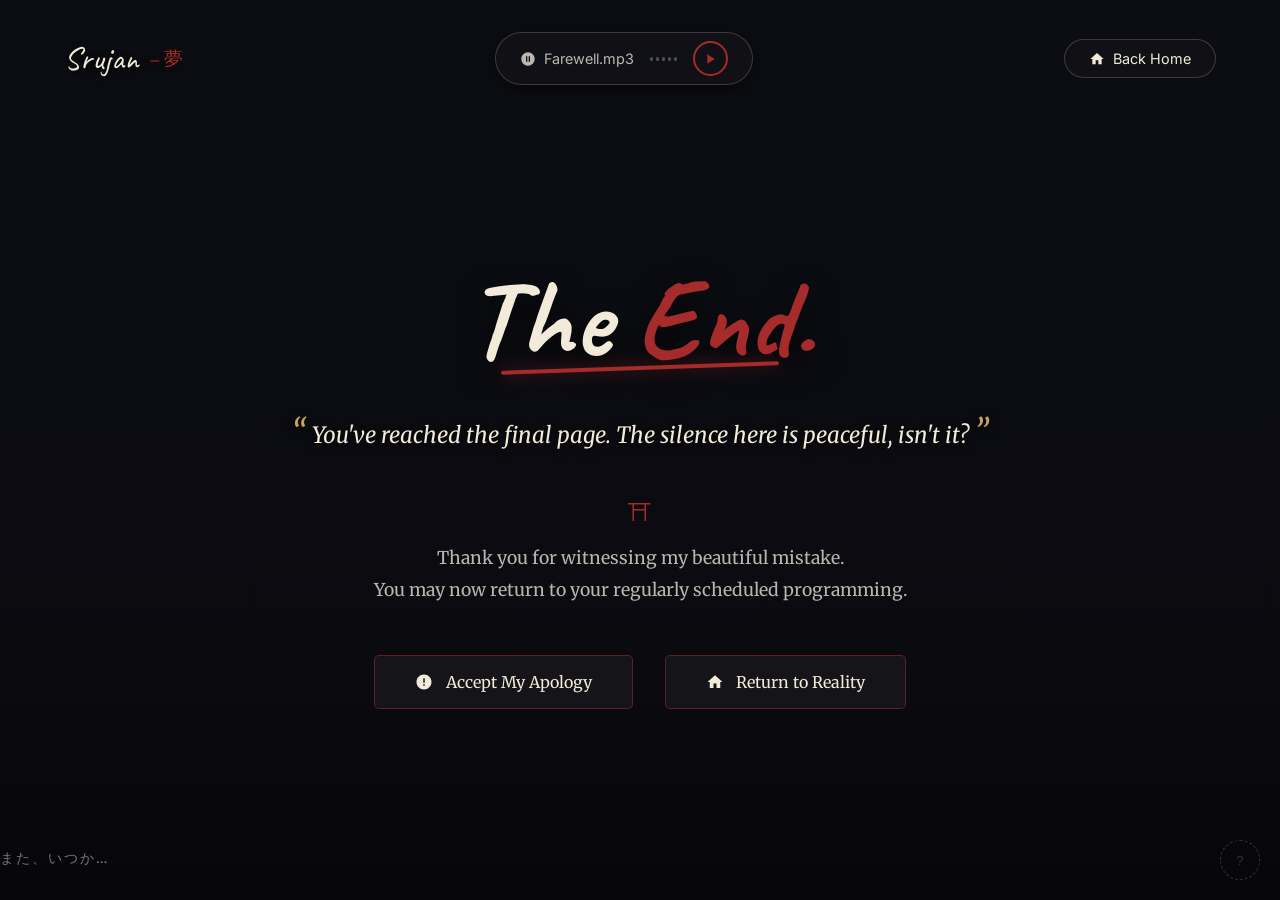
==== commit 0fc59e0a: "all good 3" ====
--- a/goodbye.html
+++ b/goodbye.html
@@ -6,27 +6,37 @@
     <title>The End | Srujan</title>
     <link rel="preconnect" href="https://fonts.googleapis.com">
     <link rel="preconnect" href="https://fonts.gstatic.com" crossorigin>
-    <!-- Fonts -->
     <link href="https://fonts.googleapis.com/css2?family=Caveat:wght@600;700&family=Inter:wght@300;400;600&family=Merriweather:ital,wght@0,300;0,400;1,300&display=swap" rel="stylesheet">
-    <link rel="stylesheet" href="style.css">
     
-    <!-- PAGE SPECIFIC STYLES -->
     <style>
-        /* --- Goodbye Page Layout --- */
+        /* =========================================
+           BASE VARIABLES & RESET (SELF-CONTAINED)
+           ========================================= */
+        :root {
+            --bg-dark: #0a0a0f;
+            --text-primary: #f2ebd9;
+            --text-secondary: #a8a09a;
+            --accent-red: #a62b2b;
+            --accent-gold: #c7a15d;
+            --font-handwritten: 'Caveat', cursive;
+            --font-serif: 'Merriweather', serif;
+            --font-sans: 'Inter', sans-serif;
+        }
+
+        * { margin: 0; padding: 0; box-sizing: border-box; }
+
         .goodbye-body {
-            /* Use your landscape image here */
             background: url('assets/images/goodbye-bg.webp') no-repeat center center/cover;
-            background-color: #0d0f14; /* Fallback dark night color */
+            background-color: #0d0f14; 
             height: 100vh;
             margin: 0;
             overflow: hidden;
-            color: var(--text-parchment);
+            color: var(--text-primary);
+            font-family: var(--font-sans);
             display: flex;
             flex-direction: column;
-            font-family: var(--font-sans);
-        }
-
-        /* Cinematic Dark Overlay */
+        }
+
         .goodbye-body::before {
             content: '';
             position: absolute;
@@ -36,7 +46,9 @@
             pointer-events: none;
         }
 
-        /* --- Top Navigation --- */
+        /* =========================================
+           NAVIGATION & AUDIO PLAYER
+           ========================================= */
         .goodbye-nav {
             position: relative;
             z-index: 10;
@@ -49,7 +61,7 @@
         .nav-logo {
             font-family: var(--font-handwritten);
             font-size: 2rem;
-            color: var(--text-parchment);
+            color: var(--text-primary);
             text-shadow: 0 2px 10px rgba(0,0,0,0.8);
             display: flex;
             align-items: center;
@@ -57,7 +69,6 @@
         }
         .nav-logo span { color: var(--accent-red); font-size: 1.2rem; }
 
-        /* Custom Audio Player */
         .custom-audio-player {
             display: flex;
             align-items: center;
@@ -93,34 +104,16 @@
         }
         .audio-play-btn:hover { background: var(--accent-red); color: white; }
 
-        /* Animated Waveform */
-        .waveform {
-            display: flex;
-            align-items: center;
-            gap: 3px;
-            height: 20px;
-        }
-        .bar {
-            width: 3px;
-            background: rgba(232, 224, 213, 0.3);
-            border-radius: 2px;
-            height: 20%;
-            transition: height 0.2s ease;
-        }
-        /* Animation triggered by JS */
-        .custom-audio-player.playing .bar {
-            animation: wave 1.2s ease-in-out infinite;
-            background: var(--accent-gold);
-        }
+        .waveform { display: flex; align-items: center; gap: 3px; height: 20px; }
+        .bar { width: 3px; background: rgba(232, 224, 213, 0.3); border-radius: 2px; height: 20%; transition: height 0.2s ease; }
+        
+        .custom-audio-player.playing .bar { animation: wave 1.2s ease-in-out infinite; background: var(--accent-gold); }
         .custom-audio-player.playing .bar:nth-child(2) { animation-delay: 0.2s; }
         .custom-audio-player.playing .bar:nth-child(3) { animation-delay: 0.4s; }
         .custom-audio-player.playing .bar:nth-child(4) { animation-delay: 0.1s; }
         .custom-audio-player.playing .bar:nth-child(5) { animation-delay: 0.3s; }
 
-        @keyframes wave {
-            0%, 100% { height: 20%; }
-            50% { height: 100%; }
-        }
+        @keyframes wave { 0%, 100% { height: 20%; } 50% { height: 100%; } }
 
         .back-home-btn {
             display: flex;
@@ -129,7 +122,7 @@
             background: rgba(20, 20, 25, 0.6);
             backdrop-filter: blur(10px);
             border: 1px solid rgba(232, 224, 213, 0.2);
-            color: var(--text-parchment);
+            color: var(--text-primary);
             text-decoration: none;
             padding: 0.6rem 1.5rem;
             border-radius: 30px;
@@ -138,7 +131,9 @@
         }
         .back-home-btn:hover { background: rgba(232, 224, 213, 0.1); border-color: var(--accent-gold); }
 
-        /* --- Main Content --- */
+        /* =========================================
+           MAIN CONTENT
+           ========================================= */
         .goodbye-main {
             position: relative;
             z-index: 10;
@@ -149,7 +144,7 @@
             justify-content: center;
             text-align: center;
             padding: 0 20px;
-            margin-top: -5vh; /* Slight optical adjustment */
+            margin-top: -5vh;
         }
 
         .main-title {
@@ -160,10 +155,9 @@
             position: relative;
             text-shadow: 0 10px 30px rgba(0,0,0,0.8);
         }
-        .main-title .white { color: var(--text-parchment); }
+        .main-title .white { color: var(--text-primary); }
         .main-title .red { color: var(--accent-red); }
-        
-        /* Red stroke underline */
+
         .main-title::after {
             content: '';
             position: absolute;
@@ -180,7 +174,7 @@
         .quote-text {
             font-family: var(--font-serif);
             font-size: 1.4rem;
-            color: var(--text-parchment);
+            color: var(--text-primary);
             max-width: 800px;
             line-height: 1.6;
             margin-bottom: 1.5rem;
@@ -188,12 +182,7 @@
             text-shadow: 0 2px 10px rgba(0,0,0,0.9);
         }
 
-        .torii-divider {
-            color: var(--accent-red);
-            font-size: 1.5rem;
-            margin: 1rem 0;
-            opacity: 0.8;
-        }
+        .torii-divider { color: var(--accent-red); font-size: 1.5rem; margin: 1rem 0; opacity: 0.8; }
 
         .sub-message {
             font-family: var(--font-serif);
@@ -204,17 +193,15 @@
             margin-bottom: 3rem;
         }
 
-        /* --- Buttons --- */
-        .action-buttons {
-            display: flex;
-            gap: 2rem;
-            align-items: center;
-        }
+        /* =========================================
+           BUTTONS & SECRET
+           ========================================= */
+        .action-buttons { display: flex; gap: 2rem; align-items: center; }
 
         .cinematic-btn {
             background: rgba(26, 26, 30, 0.7);
             border: 1px solid rgba(166, 43, 43, 0.5);
-            color: var(--text-parchment);
+            color: var(--text-primary);
             padding: 1rem 2.5rem;
             border-radius: 5px;
             font-family: var(--font-serif);
@@ -228,59 +215,67 @@
             position: relative;
             overflow: hidden;
         }
-        
-        /* Glow effect on hover */
+
         .cinematic-btn::before {
-            content: '';
-            position: absolute;
-            inset: 0;
+            content: ''; position: absolute; inset: 0;
             background: linear-gradient(45deg, transparent, rgba(166, 43, 43, 0.3), transparent);
-            transform: translateX(-100%);
-            transition: transform 0.5s ease;
-        }
-        .cinematic-btn:hover { 
-            border-color: var(--accent-red); 
-            box-shadow: 0 0 20px rgba(166, 43, 43, 0.4);
-            transform: translateY(-2px);
-        }
+            transform: translateX(-100%); transition: transform 0.5s ease;
+        }
+        .cinematic-btn:hover { border-color: var(--accent-red); box-shadow: 0 0 20px rgba(166, 43, 43, 0.4); transform: translateY(-2px); }
         .cinematic-btn:hover::before { transform: translateX(100%); }
 
         .bottom-text {
-            position: absolute;
-            bottom: 2rem;
-            font-family: var(--font-serif);
-            font-size: 0.9rem;
-            color: rgba(232, 224, 213, 0.5);
-            letter-spacing: 2px;
-            z-index: 10;
-        }
-
-        /* Secret Button remains fixed */
-        .secret-corner-btn { position: fixed; bottom: 20px; right: 20px; width: 40px; height: 40px; border-radius: 50%; background: transparent; border: 1px dashed rgba(232, 224, 213, 0.2); color: rgba(232, 224, 213, 0.2); cursor: pointer; z-index: 100; transition: all 0.3s; }
+            position: absolute; bottom: 2rem;
+            font-family: var(--font-serif); font-size: 0.9rem;
+            color: rgba(232, 224, 213, 0.5); letter-spacing: 2px; z-index: 10;
+        }
+
+        .secret-corner-btn { 
+            position: fixed; bottom: 20px; right: 20px; width: 40px; height: 40px; 
+            border-radius: 50%; background: transparent; border: 1px dashed rgba(232, 224, 213, 0.2); 
+            color: rgba(232, 224, 213, 0.2); cursor: pointer; z-index: 100; transition: all 0.3s; 
+        }
         .secret-corner-btn:hover { color: var(--accent-red); border-color: var(--accent-red); transform: scale(1.1) rotate(10deg); }
 
-        /* --- Animations & Parallax --- */
+        /* Animations */
         .fade-up { opacity: 0; transform: translateY(30px); animation: fadeUpAnim 1s forwards; }
         .delay-1 { animation-delay: 0.5s; }
         .delay-2 { animation-delay: 1s; }
         .delay-3 { animation-delay: 1.5s; }
         .delay-4 { animation-delay: 2s; }
-
-        @keyframes fadeUpAnim {
-            to { opacity: 1; transform: translateY(0); }
-        }
-
-        /* Mobile Responsiveness */
+        @keyframes fadeUpAnim { to { opacity: 1; transform: translateY(0); } }
+        
+        .hidden { display: none !important; }
+
+        /* Fullscreen Video Overlay */
+        .fullscreen-video-overlay { position: fixed; inset: 0; background: #000; z-index: 9999; display: flex; align-items: center; justify-content: center; }
+        .fullscreen-video { width: 100%; height: 100%; object-fit: contain; }
+        .close-overlay-btn { position: absolute; top: 20px; right: 30px; font-size: 3rem; background: transparent; border: none; color: var(--accent-red); cursor: pointer; z-index: 10000; }
+
+        /* Sakura */
+        .sakura-petal {
+            position: fixed; top: -20px;
+            background: linear-gradient(135deg, #ffb7c5, #e8a0a8);
+            border-radius: 100% 0px 100% 0px;
+            opacity: 0.6; pointer-events: none; z-index: 0;
+            animation: fall linear infinite;
+        }
+        @keyframes fall {
+            0% { transform: translate(0, -10vh) rotate(0deg); opacity: 0; }
+            10% { opacity: 0.8; }
+            90% { opacity: 0.8; }
+            100% { transform: translate(15vw, 110vh) rotate(720deg); opacity: 0; }
+        }
+
+        /* Mobile */
         @media (max-width: 768px) {
             .goodbye-nav { padding: 1rem; flex-direction: column; gap: 1rem; }
             .nav-logo { font-size: 1.5rem; }
             .custom-audio-player { width: 100%; justify-content: space-between; }
-            .back-home-btn { display: none; /* Hide on mobile to save space, or put in hamburger */ }
-            
+            .back-home-btn { display: none; }
             .main-title { font-size: 4.5rem; }
             .quote-text { font-size: 1.1rem; }
             .sub-message { font-size: 0.95rem; }
-            
             .action-buttons { flex-direction: column; width: 100%; gap: 1rem; }
             .cinematic-btn { width: 100%; justify-content: center; }
         }
@@ -290,7 +285,7 @@
 
     <div id="sakura-container"></div>
 
-    <!-- SECRET VIDEO OVERLAY -->
+    <!-- FULLSCREEN VIDEO OVERLAY -->
     <div id="video-overlay" class="fullscreen-video-overlay hidden">
         <button id="close-video-overlay" class="close-overlay-btn">&times;</button>
         <video id="fullscreen-video" class="fullscreen-video" playsinline></video>
@@ -300,7 +295,6 @@
     <nav class="goodbye-nav">
         <div class="nav-logo">Srujan <span>— 夢</span></div>
         
-        <!-- Custom Audio Player -->
         <div class="custom-audio-player" id="audio-player-ui">
             <div class="audio-info">
                 <svg width="16" height="16" viewBox="0 0 24 24" fill="currentColor"><path d="M12 2C6.48 2 2 6.48 2 12s4.48 10 10 10 10-4.48 10-10S17.52 2 12 2zm-1 14H9V8h2v8zm4 0h-2V8h2v8z"/></svg>
@@ -338,10 +332,12 @@
         </p>
 
         <div class="action-buttons fade-up delay-3">
-            <button id="play-farewell" class="cinematic-btn">
-                <svg width="18" height="18" viewBox="0 0 24 24" fill="currentColor"><path d="M8 5v14l11-7z"/></svg>
-                Play Farewell Message
+            <!-- NEW APOLOGY BUTTON -->
+            <button id="play-apology" class="cinematic-btn">
+                <svg width="18" height="18" viewBox="0 0 24 24" fill="currentColor"><path d="M12 2C6.48 2 2 6.48 2 12s4.48 10 10 10 10-4.48 10-10S17.52 2 12 2zm1 15h-2v-2h2v2zm0-4h-2V7h2v6z"/></svg>
+                Accept My Apology
             </button>
+            
             <a href="index.html" class="cinematic-btn">
                 <svg width="18" height="18" viewBox="0 0 24 24" fill="currentColor"><path d="M10 20v-6h4v6h5v-8h3L12 3 2 12h3v8z"/></svg>
                 Return to Reality
@@ -355,11 +351,12 @@
 
     <audio id="global-audio"></audio>
     
-    <!-- Page Specific Logic -->
+    <!-- SCRIPTS FOR THIS PAGE ONLY -->
     <script>
         document.addEventListener('DOMContentLoaded', () => {
-            // 1. Audio Player Logic
-            const playBtn = document.getElementById('play-farewell');
+            // ==========================================
+            // 1. Top Audio Player (Farewell.mp3)
+            // ==========================================
             const customPlayBtn = document.getElementById('custom-play-btn');
             const audioPlayerUI = document.getElementById('audio-player-ui');
             const globalAudio = document.getElementById('global-audio');
@@ -371,10 +368,7 @@
                     globalAudio.play().then(() => {
                         audioPlayerUI.classList.add('playing');
                         updateIcons(true);
-                    }).catch(err => {
-                        console.warn("Audio file missing or blocked:", err);
-                        alert("Farewell audio is missing. Imagine a sad violin playing instead.");
-                    });
+                    }).catch(err => console.warn("Audio missing:", err));
                 } else {
                     globalAudio.pause();
                     audioPlayerUI.classList.remove('playing');
@@ -383,42 +377,52 @@
             }
 
             function updateIcons(isPlaying) {
-                const playIcons = document.querySelectorAll('.icon-play');
-                const pauseIcons = document.querySelectorAll('.icon-pause');
-                
-                playIcons.forEach(icon => icon.classList.toggle('hidden', isPlaying));
-                pauseIcons.forEach(icon => icon.classList.toggle('hidden', !isPlaying));
-            }
-
-            // Attach to both buttons
-            if(playBtn) playBtn.addEventListener('click', toggleAudio);
+                document.querySelectorAll('.icon-play').forEach(icon => icon.classList.toggle('hidden', isPlaying));
+                document.querySelectorAll('.icon-pause').forEach(icon => icon.classList.toggle('hidden', !isPlaying));
+            }
+
             if(customPlayBtn) customPlayBtn.addEventListener('click', toggleAudio);
 
-            // Reset UI when audio ends
             globalAudio.addEventListener('ended', () => {
                 audioPlayerUI.classList.remove('playing');
                 updateIcons(false);
             });
 
-            // 2. Secret Video Button Logic
-            const secretBtn = document.getElementById('secret-btn');
+            // ==========================================
+            // 2. Fullscreen Video Logic (Apology & Secret)
+            // ==========================================
             const videoOverlay = document.getElementById('video-overlay');
             const fullscreenVideo = document.getElementById('fullscreen-video');
             const closeVideoBtn = document.getElementById('close-video-overlay');
 
+            function playVideo(src, showControls) {
+                videoOverlay.classList.remove('hidden');
+                fullscreenVideo.src = src;
+                fullscreenVideo.controls = showControls;
+                fullscreenVideo.currentTime = 0;
+                fullscreenVideo.play().catch(e => {
+                    console.warn("Video missing:", e);
+                    videoOverlay.classList.add('hidden');
+                });
+            }
+
+            // Apology Button
+            const apologyBtn = document.getElementById('play-apology');
+            if (apologyBtn) {
+                apologyBtn.addEventListener('click', () => {
+                    playVideo('assets/videos/apology.mp4', true); // true = show controls
+                });
+            }
+
+            // Secret Button
+            const secretBtn = document.getElementById('secret-btn');
             if (secretBtn) {
                 secretBtn.addEventListener('click', () => {
-                    videoOverlay.classList.remove('hidden');
-                    fullscreenVideo.src = 'assets/videos/video_secret.mp4';
-                    fullscreenVideo.controls = false; // NO CONTROLS as requested
-                    fullscreenVideo.currentTime = 0;
-                    fullscreenVideo.play().catch(e => {
-                        console.warn("Secret video missing:", e);
-                        videoOverlay.classList.add('hidden');
-                    });
+                    playVideo('assets/videos/video_secret.mp4', false); // false = NO controls
                 });
             }
 
+            // Close Video Overlay
             if (closeVideoBtn) {
                 closeVideoBtn.addEventListener('click', () => {
                     videoOverlay.classList.add('hidden');
@@ -426,7 +430,9 @@
                 });
             }
 
-            // 3. Generate Sakura Petals
+            // ==========================================
+            // 3. Sakura Petals
+            // ==========================================
             const container = document.getElementById('sakura-container');
             if (container && !window.matchMedia('(prefers-reduced-motion: reduce)').matches) {
                 const petalCount = window.innerWidth < 768 ? 15 : 30;
@@ -439,10 +445,6 @@
                     petal.style.left = `${Math.random() * 100}vw`;
                     petal.style.animationDuration = `${Math.random() * 8 + 6}s`;
                     petal.style.animationDelay = `-${Math.random() * 10}s`;
-                    petal.style.transform = `rotate(${Math.random() * 360}deg)`;
-                    petal.style.animationName = 'fall';
-                    petal.style.animationTimingFunction = 'linear';
-                    petal.style.animationIterationCount = 'infinite';
                     container.appendChild(petal);
                 }
             }
